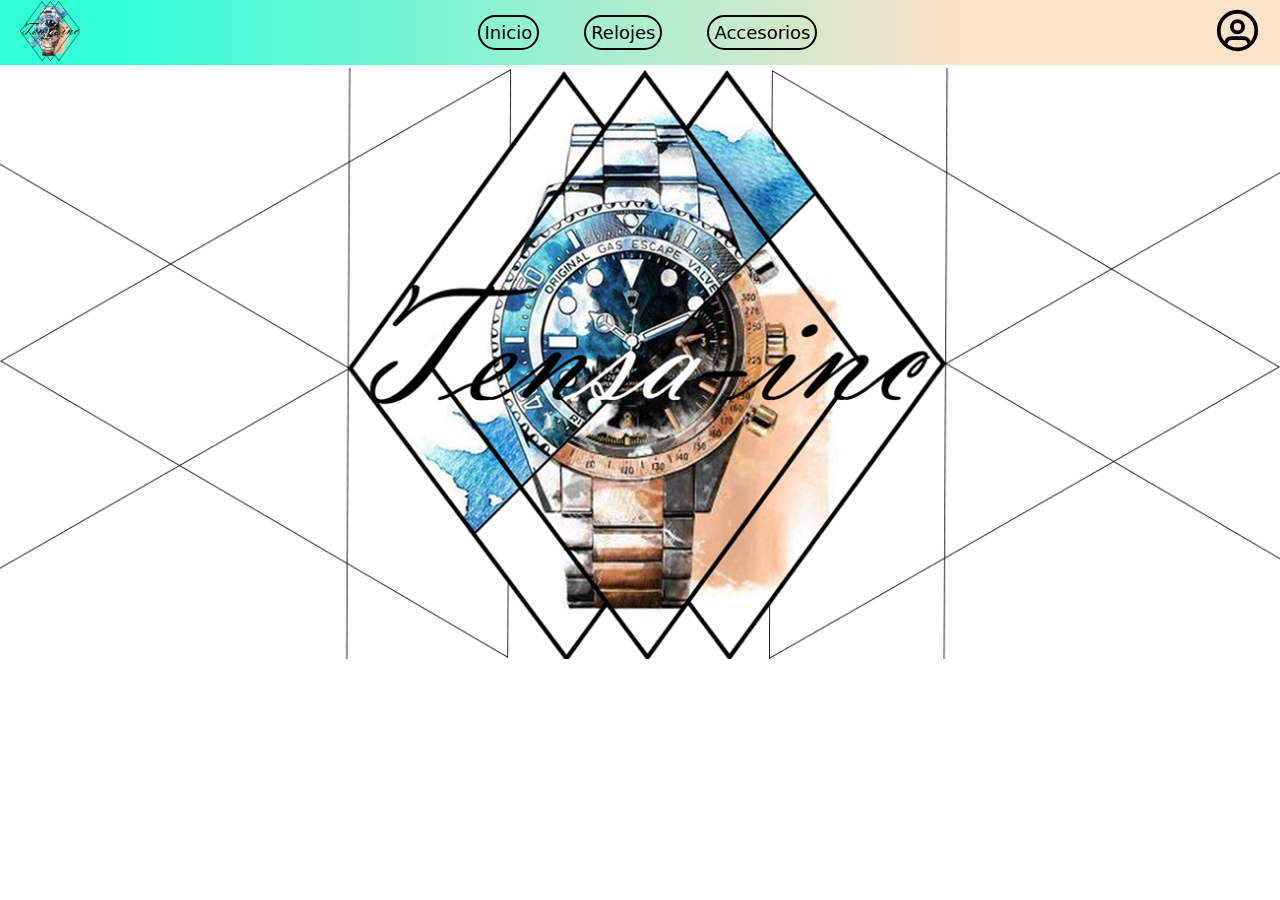
==== inicio/index.html @ e1b6c653 "carpeta-de-inicio" ====
<!DOCTYPE html>
<html lang="es">
    <head>
        <meta charset="UTF-8"/>
        <meta name="viewport" name="width=device-width, initial-scale=0.1"/>
        <link rel="preconnect" href="https://fonts.googleapis.com"><link rel="preconnect" href="https://fonts.gstatic.com" crossorigin><link href="https://fonts.googleapis.com/css2?family=Montserrat:ital,wght@1,600&family=Rubik:wght@500&display=swap" rel="stylesheet">
        <link rel="stylesheet" href="style.css"/>
        <link rel="stylesheet" href="./mediaqueries.css"/>
        <title>Relojeria y accesorios</title>
    </head>
    <body>
        <header>
            <nav id="navbar">
                <label for="menu-toggle" class="menu-label">
                    <img src="./imagenes/menu.svg"/>
                </label>
                <input type="checkbox" id="menu-toggle" class="menu-toggle"/>
                <div class="imagen">
                    <a href="#"><img src="/imagenes/logo.png" alt="logo de fondo" class="logo"/></a>
                </div>
                <div class="listas">
                    <ul class="listdesordenada">
                        <li><a href="fondo">Inicio</a></li>
                        <li><a href="#"><span>Relojes</span></a></li>
                        <li><a href="#">Accesorios</a></li>
<!--                         <li><a href="#">Cuenta</a></li> -->
                    </ul>
                </div>
                <div class="logo-usario">
                    <a href="#"><img src="/imagenes/user-pc.svg" alt="usuario" class="usuario"/></a>
                </div>
            </nav>
        </header>
        <section id="hero">
            <div class="transition">
                <img src="/imagenes/fondo.png" class="fondo"/>
            </div>
        </section>
        <footer>

        </footer>
    </body>
</html>
---- inicio/style.css ----
:root {
    --fondo: #33FFD7;
    --bordes: #000000;
    --prueba: #2C91B4;
    --salmon: #FCE2C9;
    --white: #ffffff;
}

* {
    padding: 0;
    margin: 0;
    text-decoration: none;
    font-style: none;
}

#navbar {
    background: rgb(51,255,215);
    background: linear-gradient(90deg, rgba(51,255,215,1) 10%, rgba(252,226,201,1) 75%);
    height: 65px;
    width: 100%;
    display: flex;
    justify-content: space-between;
    align-items: center;
    top: 0;
    position: fixed;
    z-index: 1;
}

.logo {
    padding: 5px;
    margin: 15px;
    height: 60px;
}

.listas {
    list-style: none;
}

.listdesordenada {
    list-style: none;
    display: flex;
    gap: 45px;
}

.listdesordenada a {
    color: var(--bordes);
    font-family: system-ui, -apple-system, BlinkMacSystemFont, 'Segoe UI', Roboto, Oxygen, Ubuntu, Cantarell, 'Open Sans', 'Helvetica Neue', sans-serif;
    font-weight: 500;
    font-size: 18px;
    border: 2px solid var(--bordes);
    padding: 5px;
    border-radius: 3em;
    transition: all 1s;
}

.listdesordenada a:hover {
    color: var(--white);
    border: 2px solid var(--white);
    transition: all 0.5s;
}

.usuario {
    height: 45px;
    padding: 5px;
    margin: 15px;
}

/* #hero {

} */

.fondo {
    margin-top: 68px;
    width: 100%;
}

.transition {
    animation-name: fondo;
    animation-duration: 2s;
    animation-iteration-count: initial;
}

@keyframes fondo {
    100% {
        transform: translateX(0px);
    }
    0% {
        transform: translateX(100%);
    }
}

#menu-toggle,
.menu-label {
    display: none;
}
---- inicio/mediaqueries.css ----
@media (max-width: 992px) {

    .navbar {
        gap: 15px;
    }
    
    .fondo {
        height: 100%;
        background-color: black;
    }
    .listdesodernadas {
        position: absolute;
        top: 65px;
        left: 5%;
/*         right: ; */
    }
}
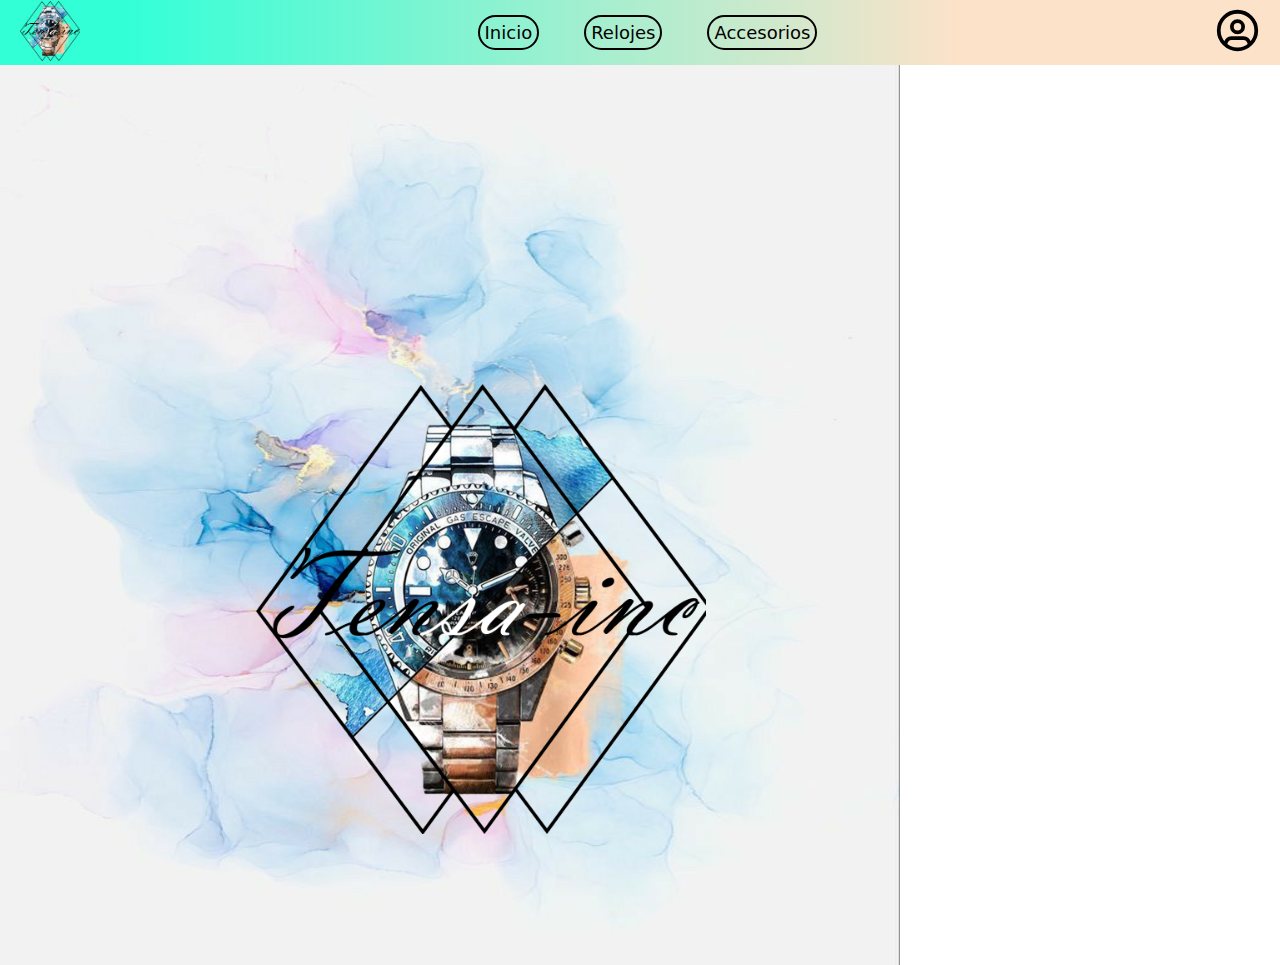
==== commit 2314b149: "design-responsive" ====
--- a/inicio/index.html
+++ b/inicio/index.html
@@ -12,15 +12,15 @@
         <header>
             <nav id="navbar">
                 <label for="menu-toggle" class="menu-label">
-                    <img src="./imagenes/menu.svg"/>
+                    <img src="/imagenes/menu.svg" alt="menu" class="menu-label"/>
                 </label>
                 <input type="checkbox" id="menu-toggle" class="menu-toggle"/>
                 <div class="imagen">
                     <a href="#"><img src="/imagenes/logo.png" alt="logo de fondo" class="logo"/></a>
                 </div>
-                <div class="listas">
+                <div class="listas" id="menu-hambur">
                     <ul class="listdesordenada">
-                        <li><a href="fondo">Inicio</a></li>
+                        <li><a href="#">Inicio</a></li>
                         <li><a href="#"><span>Relojes</span></a></li>
                         <li><a href="#">Accesorios</a></li>
 <!--                         <li><a href="#">Cuenta</a></li> -->
@@ -34,6 +34,8 @@
         <section id="hero">
             <div class="transition">
                 <img src="/imagenes/fondo.png" class="fondo"/>
+                <img src="/imagenes/fondodecolor.jpeg" class="two-wallpapers"/>
+                <img src="/imagenes/logo.png" class="phone-wallpapers"/>
             </div>
         </section>
         <footer>
--- a/inicio/style.css
+++ b/inicio/style.css
@@ -74,6 +74,14 @@
     width: 100%;
 }
 
+.phone-wallpapers {
+    display: none;
+}
+
+.two-wallpapers {
+    display: none;
+}
+
 .transition {
     animation-name: fondo;
     animation-duration: 2s;
@@ -92,5 +100,4 @@
 #menu-toggle,
 .menu-label {
     display: none;
-}
-
+}--- a/inicio/mediaqueries.css
+++ b/inicio/mediaqueries.css
@@ -1,17 +1,76 @@
 @media (max-width: 992px) {
+    
+    .listas {
+        position: absolute;
+        top: 75px;
+        right: 3%;
+        background-color: var(--fondo);
+        opacity: 95%;
+        border: 2px solid var(--prueba);
+        border-radius: 15px;
+        height: 400px;
+        width: 20%;
+        padding: 25px;
+        z-index: 1;
+        display: none;
+/*         text-align: center;*/
+    }
 
-    .navbar {
-        gap: 15px;
+    .listdesordenada {
+        border: 0px;
+        width: 90%;
+        flex-direction: column;
+        align-items: flex-end;
     }
-    
+
+    .listdesordenada a {
+        border: none;
+        color: var(--bordes);
+    }
+
+    .usuario {
+        display: none;
+    }
+
     .fondo {
-        height: 100%;
-        background-color: black;
+        height: 50%;
     }
-    .listdesodernadas {
+    .menu-label {
+        display: flex;
+        order: 2;
+        cursor: pointer;
+        margin-right: 15px;
+        height: 35px;
+        width: 38px;
+    }
+
+    #menu-toggle:checked + #menu-hambur {
+        display: flex;
+    }
+
+}
+
+@media (min-width: 556px) {
+    .fondo {
+        display: none;
+    }
+
+    .two-wallpapers {
+        display: flex;
+        height: 100vh;
+        width: 100vh;
+        margin-top: 65px;
         position: absolute;
-        top: 65px;
-        left: 5%;
-/*         right: ; */
+    }
+
+    .phone-wallpapers {
+        display: flex;
+        justify-content: center;
+        align-items: center;
+        margin-top: 30%;
+        margin-left: 20%;
+        height: 50vh;
+        width: 50vh;
+        position: absolute;
     }
 }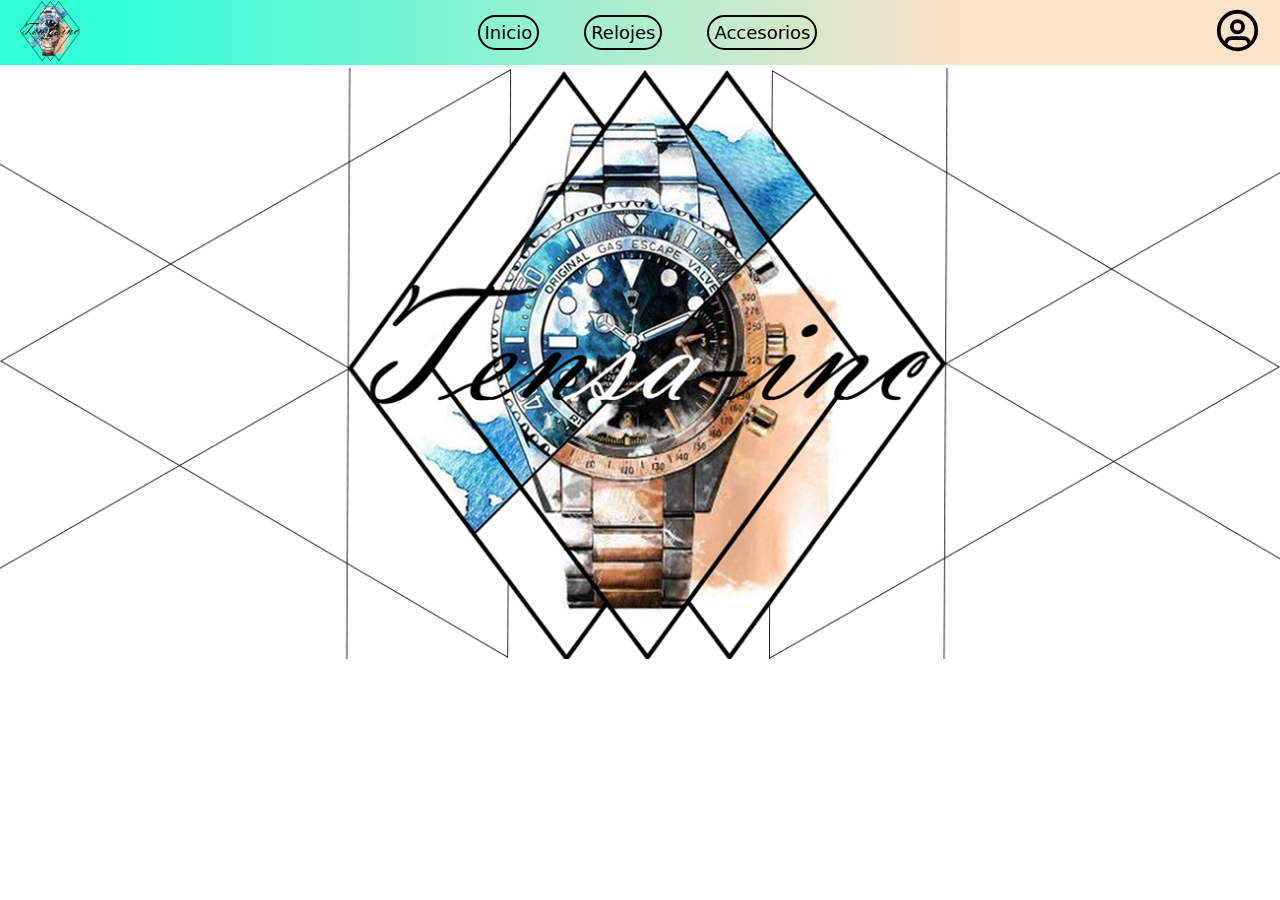
==== commit 18eb01b9: "prueba" ====
--- a/inicio/index.html
+++ b/inicio/index.html
@@ -34,8 +34,8 @@
         <section id="hero">
             <div class="transition">
                 <img src="/imagenes/fondo.png" class="fondo"/>
-                <img src="/imagenes/fondodecolor.jpeg" class="two-wallpapers"/>
-                <img src="/imagenes/logo.png" class="phone-wallpapers"/>
+<!--                 <img src="/imagenes/fondodecolor.jpeg" class="two-wallpapers"/> -->
+<!--                 <img src="/imagenes/logo.png" class="phone-wallpapers"/> -->
             </div>
         </section>
         <footer>
--- a/inicio/mediaqueries.css
+++ b/inicio/mediaqueries.css
@@ -51,7 +51,7 @@
 }
 
 @media (min-width: 556px) {
-    .fondo {
+/*     .fondo {
         display: none;
     }
 
@@ -72,5 +72,5 @@
         height: 50vh;
         width: 50vh;
         position: absolute;
-    }
+    } */
 }